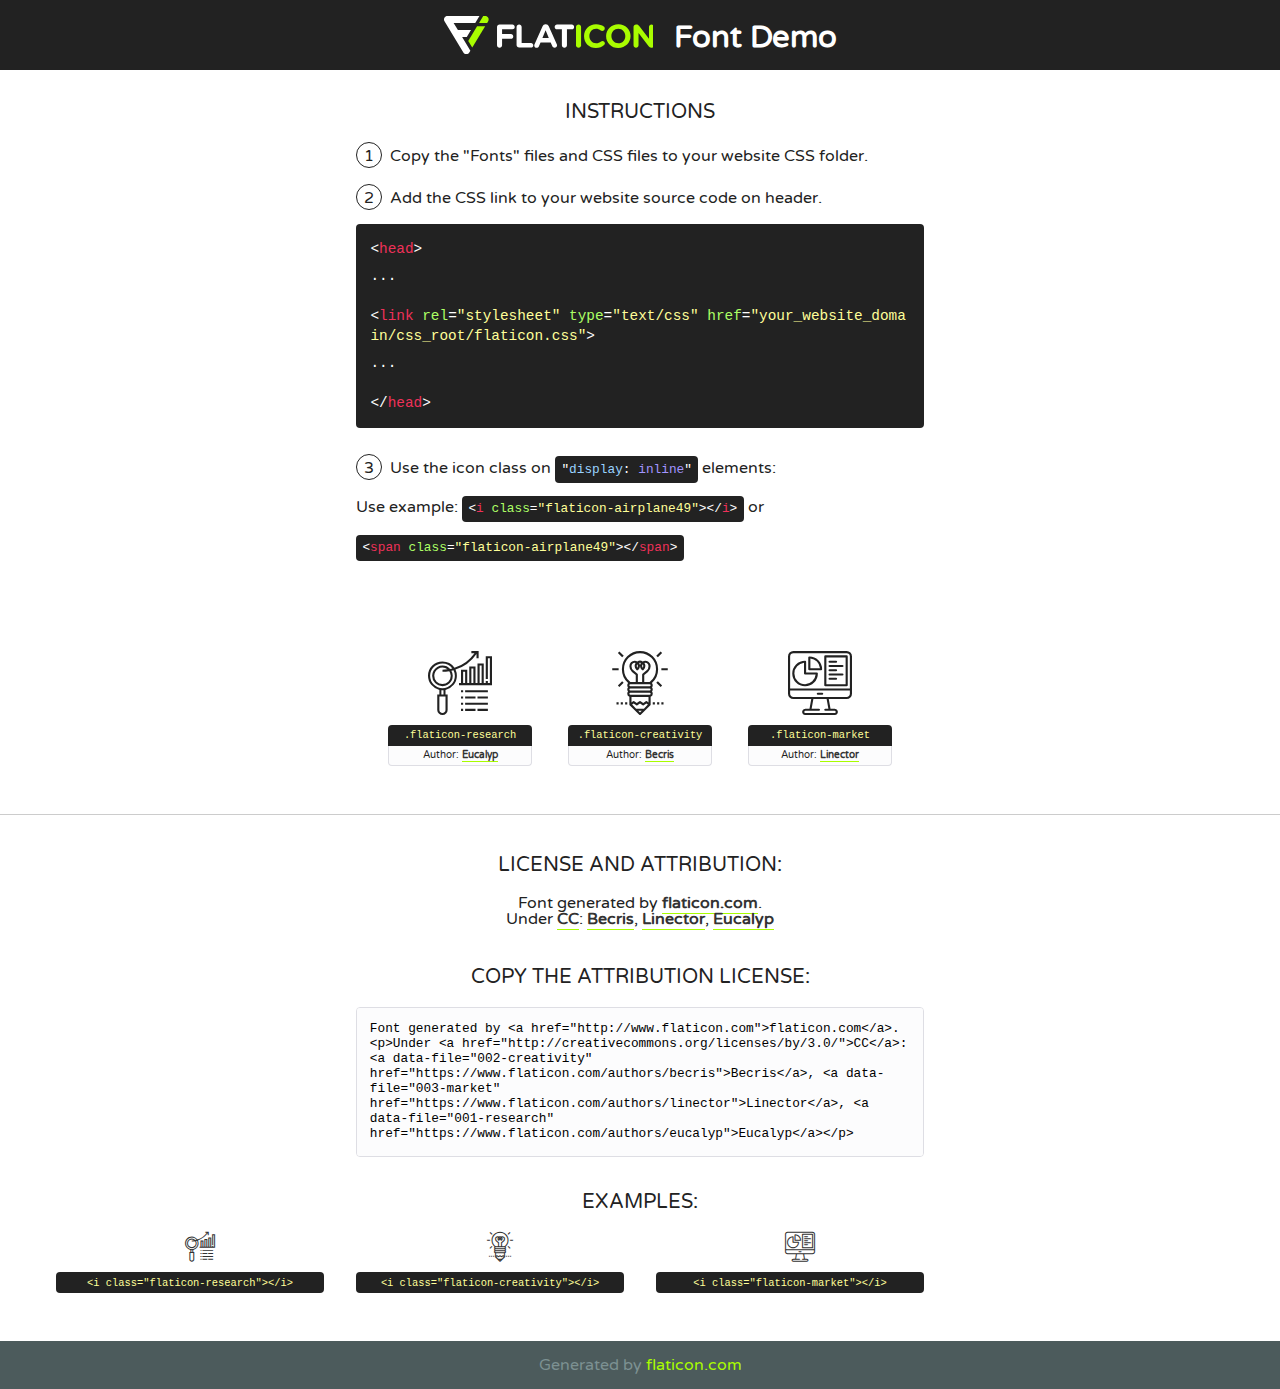
==== fonts/flaticon/font/flaticon.html @ 436e6ad4 "added template" ====
<!DOCTYPE html>
<!--
  Flaticon icon font: Flaticon
  Creation date: 16/09/2018 01:40
-->
<html>
<!DOCTYPE html>
<html>

<head>
    <title>Flaticon WebFont</title>
    <link href="http://fonts.googleapis.com/css?family=Varela+Round" rel="stylesheet" type="text/css" />
    <link rel="stylesheet" type="text/css" href="flaticon.css">
    <meta charset="UTF-8">
    <style>
    html, body, div, span, applet, object, iframe,
    h1, h2, h3, h4, h5, h6, p, blockquote, pre,
    a, abbr, acronym, address, big, cite, code,
    del, dfn, em, img, ins, kbd, q, s, samp,
    small, strike, strong, sub, sup, tt, var,
    b, u, i, center,
    dl, dt, dd, ol, ul, li,
    fieldset, form, label, legend,
    table, caption, tbody, tfoot, thead, tr, th, td,
    article, aside, canvas, details, embed, 
    figure, figcaption, footer, header, hgroup, 
    menu, nav, output, ruby, section, summary,
    time, mark, audio, video {
        margin: 0;
        padding: 0;
        border: 0;
        font-size: 100%;
        font: inherit;
        vertical-align: baseline;
    }
    /* HTML5 display-role reset for older browsers */
    article, aside, details, figcaption, figure, 
    footer, header, hgroup, menu, nav, section {
        display: block;
    }
    body {
        line-height: 1;
    }
    ol, ul {
        list-style: none;
    }
    blockquote, q {
        quotes: none;
    }
    blockquote:before, blockquote:after,
    q:before, q:after {
        content: '';
        content: none;
    }
    table {
        border-collapse: collapse;
        border-spacing: 0;
    }
    body {
        font-family: 'Varela Round', Helvetica, Arial, sans-serif;
        font-size: 16px;
        color: #222;
    }
    a {
        color: #333;
        border-bottom: 1px solid #a9fd00;
        font-weight: bold;
        text-decoration: none;
    }
    * {
        -moz-box-sizing: border-box;
        -webkit-box-sizing: border-box;
        box-sizing: border-box;
        margin: 0;
        padding: 0;
    }
    [class^="flaticon-"]:before, [class*=" flaticon-"]:before, [class^="flaticon-"]:after, [class*=" flaticon-"]:after {
        font-family: Flaticon;
        font-size: 30px;
        font-style: normal;
        margin-left: 20px;
        color: #333;
    }
    .wrapper {
        max-width: 600px;
        margin: auto;
        padding: 0 1em;
    }
    .title {
        font-size: 1.25em;
        text-align: center;
        margin-bottom: 1em;
        text-transform: uppercase;
    }
    header {
        text-align: center;
        background-color: #222;
        color: #fff;
        padding: 1em;
    }
    header .logo {
        width: 210px;
        height: 38px;
        display: inline-block;
        vertical-align: middle;
        margin-right: 1em;
        border: none;
    }
    header strong {
        font-size: 1.95em;
        font-weight: bold;
        vertical-align: middle;
        margin-top: 5px;
        display: inline-block;
    }
    .demo {
        margin: 2em auto;
        line-height: 1.25em;
    }
    .demo ul li {
        margin-bottom: 1em;
    }
    .demo ul li .num {
        color: #222;
        border-radius: 20px;
        display: inline-block;
        width: 26px;
        padding: 3px;
        height: 26px;
        text-align: center;
        margin-right: 0.5em;
        border: 1px solid #222;
    }
    .demo ul li code {
        background-color: #222;
        border-radius: 4px;
        padding: 0.25em 0.5em;
        display: inline-block;
        color: #fff;
        font-family: Consolas,Monaco,Lucida Console,Liberation Mono,DejaVu Sans Mono,Bitstream Vera Sans Mono,Courier New, monospace;
        font-weight: lighter;
        margin-top: 1em;
        font-size: 0.8em;
        word-break: break-all;
    }
    .demo ul li code.big {
        padding: 1em;
        font-size: 0.9em;
    }
    .demo ul li code .red {
        color: #EF3159;
    }
    .demo ul li code .green {
        color: #ACFF65;
    }
    .demo ul li code .yellow {
        color: #FFFF99;
    }
    .demo ul li code .blue {
        color: #99D3FF;
    }
    .demo ul li code .purple {
        color: #A295FF;
    }
    .demo ul li code .dots {
        margin-top: 0.5em;
        display: block;
    }
    #glyphs {
        border-bottom: 1px solid #ccc;
        padding: 2em 0;
        text-align: center;
    }
    .glyph {
        display: inline-block;
        width: 9em;
        margin: 1em;
        text-align: center;
        vertical-align: top;
        background: #FFF;
    }
    .glyph .glyph-icon {
        padding: 10px;
        display: block;
        font-family:"Flaticon";
        font-size: 64px;
        line-height: 1;
    }
    .glyph .glyph-icon:before {
        font-size: 64px;
        color: #222;
        margin-left: 0;
    }
    .class-name {
        font-size: 0.65em;
        background-color: #222;
        color: #fff;
        border-radius: 4px 4px 0 0;
        padding: 0.5em;
        color: #FFFF99;
        font-family: Consolas,Monaco,Lucida Console,Liberation Mono,DejaVu Sans Mono,Bitstream Vera Sans Mono,Courier New, monospace;
    }
    .author-name {
        font-size: 0.6em;
        background-color: #fcfcfd;
        border: 1px solid #DEDEE4;
        border-top: 0;
        border-radius: 0 0 4px 4px;
        padding: 0.5em;
    }
    .class-name:last-child {
        font-size: 10px;
        color:#888;
    }
    .class-name:last-child a {
        font-size: 10px;
        color:#555;
    }
    .class-name:last-child a:hover {
        color:#a9fd00;
    }
    .glyph > input {
        display: block;
        width: 100px;
        margin: 5px auto;
        text-align: center;
        font-size: 12px;
        cursor: text;
    }
    .glyph > input.icon-input {
        font-family:"Flaticon";
        font-size: 16px;
        margin-bottom: 10px;
    }
    .attribution .title {
        margin-top: 2em;
    }
    .attribution textarea {
        background-color: #fcfcfd;
        padding: 1em;
        border: none;
        box-shadow: none;
        border: 1px solid #DEDEE4;
        border-radius: 4px;
        resize: none;
        width: 100%;
        height: 150px;
        font-size: 0.8em;
        font-family: Consolas,Monaco,Lucida Console,Liberation Mono,DejaVu Sans Mono,Bitstream Vera Sans Mono,Courier New, monospace;
        -webkit-appearance: none;
    }
    .iconsuse {
        margin: 2em auto;
        text-align: center;
        max-width: 1200px;
    }
    .iconsuse:after {
        content: '';
        display: table;
        clear: both;
    }
    .iconsuse .image {
        float: left;
        width: 25%;
        padding: 0 1em;
    }
    .iconsuse .image p {
        margin-bottom: 1em;
    }
    .iconsuse .image span {
        display: block;
        font-size: 0.65em;
        background-color: #222;
        color: #fff;
        border-radius: 4px;
        padding: 0.5em;
        color: #FFFF99;
        margin-top: 1em;
        font-family: Consolas,Monaco,Lucida Console,Liberation Mono,DejaVu Sans Mono,Bitstream Vera Sans Mono,Courier New, monospace;
    }
    #footer {
        text-align: center;
        background-color: #4C5B5C;
        color: #7c9192;
        padding: 1em;
    }
    #footer a {
        border: none;
        color: #a9fd00;
        font-weight: normal;
    }
    @media (max-width: 960px) {
        .iconsuse .image {
            width: 50%;
        }
    }
    @media (max-width: 560px) {
        .iconsuse .image {
            width: 100%;
        }
    }
    </style>
</head>

<body class="characters-off">

    <header>
        <a href="http://www.flaticon.com" target="_blank" class="logo">
            <svg version="1.1" xmlns="http://www.w3.org/2000/svg" xmlns:xlink="http://www.w3.org/1999/xlink" xmlns:a="http://ns.adobe.com/AdobeSVGViewerExtensions/3.0/" viewBox="0 0 560.875 102.036" enable-background="new 0 0 560.875 102.036" xml:space="preserve">
                <defs>
                </defs>
                <g>
                    <g class="letters">
                        <path fill="#ffffff" d="M141.596,29.675c0-3.777,2.985-6.767,6.764-6.767h34.438c3.426,0,6.15,2.728,6.15,6.15
                        c0,3.43-2.724,6.149-6.15,6.149h-27.674v13.091h23.719c3.429,0,6.151,2.724,6.151,6.15c0,3.43-2.723,6.149-6.151,6.149h-23.719
                        v17.574c0,3.773-2.986,6.761-6.764,6.761c-3.779,0-6.764-2.989-6.764-6.761V29.675z"></path>
                        <path fill="#ffffff" d="M193.844,29.149c0-3.781,2.985-6.767,6.764-6.767c3.776,0,6.763,2.985,6.763,6.767v42.957h25.039
                        c3.426,0,6.149,2.726,6.149,6.153c0,3.425-2.723,6.15-6.149,6.15h-31.802c-3.779,0-6.764-2.986-6.764-6.768V29.149z"></path>
                        <path fill="#ffffff" d="M241.891,75.71l21.438-48.407c1.492-3.341,4.215-5.357,7.906-5.357h0.792
                        c3.686,0,6.323,2.017,7.815,5.357l21.439,48.407c0.436,0.967,0.701,1.845,0.701,2.723c0,3.602-2.809,6.501-6.414,6.501
                        c-3.161,0-5.269-1.845-6.499-4.655l-4.132-9.661h-27.059l-4.301,10.102c-1.144,2.631-3.426,4.214-6.237,4.214
                        c-3.517,0-6.24-2.81-6.24-6.325C241.1,77.64,241.451,76.677,241.891,75.71z M279.932,58.666l-8.521-20.297l-8.526,20.297H279.932
                        z"></path>
                        <path fill="#ffffff" d="M314.864,35.387H301.86c-3.429,0-6.239-2.813-6.239-6.238c0-3.429,2.811-6.24,6.239-6.24h39.533
                        c3.426,0,6.237,2.811,6.237,6.24c0,3.425-2.811,6.238-6.237,6.238h-13.001v42.785c0,3.773-2.99,6.761-6.764,6.761
                        c-3.779,0-6.764-2.989-6.764-6.761V35.387z"></path>
                        <path fill="#A9FD00" d="M352.615,29.149c0-3.781,2.985-6.767,6.767-6.767c3.774,0,6.761,2.985,6.761,6.767v49.024
                        c0,3.773-2.987,6.761-6.761,6.761c-3.781,0-6.767-2.989-6.767-6.761V29.149z"></path>
                        <path fill="#A9FD00" d="M374.132,53.836v-0.179c0-17.481,13.178-31.801,32.065-31.801c9.22,0,15.459,2.458,20.557,6.238
                        c1.402,1.054,2.637,2.985,2.637,5.357c0,3.692-2.985,6.59-6.681,6.59c-1.845,0-3.071-0.702-4.044-1.319
                        c-3.776-2.813-7.729-4.393-12.562-4.393c-10.364,0-17.831,8.611-17.831,19.154v0.173c0,10.542,7.291,19.329,17.831,19.329
                        c5.715,0,9.492-1.756,13.359-4.834c1.049-0.874,2.458-1.491,4.039-1.491c3.429,0,6.325,2.813,6.325,6.236
                        c0,2.106-1.056,3.78-2.282,4.834c-5.539,4.834-12.036,7.733-21.878,7.733C387.572,85.464,374.132,71.493,374.132,53.836z"></path>
                        <path fill="#A9FD00" d="M433.009,53.836v-0.179c0-17.481,13.79-31.801,32.766-31.801c18.981,0,32.592,14.143,32.592,31.628v0.173
                        c0,17.483-13.785,31.807-32.769,31.807C446.625,85.464,433.009,71.32,433.009,53.836z M484.224,53.836v-0.179
                        c0-10.539-7.725-19.326-18.626-19.326c-10.893,0-18.449,8.611-18.449,19.154v0.173c0,10.542,7.73,19.329,18.626,19.329
                        C476.676,72.986,484.224,64.378,484.224,53.836z"></path>
                        <path fill="#A9FD00" d="M506.233,29.321c0-3.774,2.99-6.763,6.767-6.763h1.401c3.252,0,5.183,1.583,7.029,3.953l26.093,34.265
                        V29.059c0-3.692,2.99-6.677,6.681-6.677c3.683,0,6.671,2.985,6.671,6.677v48.934c0,3.78-2.987,6.765-6.764,6.765h-0.436
                        c-3.257,0-5.188-1.581-7.034-3.953l-27.056-35.492v32.944c0,3.687-2.985,6.676-6.678,6.676c-3.683,0-6.673-2.989-6.673-6.676
                        V29.321z"></path>
                    </g>
                    <g class="insignia">
                        <path fill="#ffffff" d="M48.372,56.137h12.517l11.156-18.537H37.186L25.688,18.539h57.825L94.668,0H9.271
                        C5.925,0,2.842,1.801,1.198,4.716c-1.644,2.907-1.593,6.482,0.134,9.343l50.38,83.501c1.678,2.781,4.689,4.476,7.938,4.476
                        c3.246,0,6.257-1.695,7.935-4.476l2.898-4.804L48.372,56.137z"></path>
                        <g class="i">
                            <path fill="#A9FD00" d="M93.575,18.539h0.031v0.004l21.652,0.004l2.705-4.488c1.727-2.861,1.778-6.436,0.133-9.343
                            C116.454,1.801,113.371,0,110.026,0h-5.294L93.575,18.539z"></path>
                            <polygon fill="#A9FD00" points="88.291,27.356 64.725,66.486 75.519,84.404 109.942,27.356"></polygon>
                        </g>
                    </g>
                </g>
            </svg>
        </a>
        <strong>Font Demo</strong>
    </header>


    <section class="demo wrapper">

        <p class="title">Instructions</p>

        <ul>
            <li>
                <span class="num">1</span>Copy the "Fonts" files and CSS files to your website CSS folder.
            </li>
            <li>
                <span class="num">2</span>Add the CSS link to your website source code on header.
                <code class="big">
                    &lt;<span class="red">head</span>&gt;
                    <br/><span class="dots">...</span>
                    <br/>&lt;<span class="red">link</span> <span class="green">rel</span>=<span class="yellow">"stylesheet"</span> <span class="green">type</span>=<span class="yellow">"text/css"</span> <span class="green">href</span>=<span class="yellow">"your_website_domain/css_root/flaticon.css"</span>&gt;
                    <br/><span class="dots">...</span>
                    <br/>&lt;/<span class="red">head</span>&gt;
                </code>
            </li>

            <li>
                <p>
                    <span class="num">3</span>Use the icon class on <code>"<span class="blue">display</span>:<span class="purple"> inline</span>"</code> elements:
                    <br />
                    Use example: <code>&lt;<span class="red">i</span> <span class="green">class</span>=<span class="yellow">&quot;flaticon-airplane49&quot;</span>&gt;&lt;/<span class="red">i</span>&gt;</code> or <code>&lt;<span class="red">span</span> <span class="green">class</span>=<span class="yellow">&quot;flaticon-airplane49&quot;</span>&gt;&lt;/<span class="red">span</span>&gt;</code>
            </li>
        </ul>

    </section>




   <section id="glyphs">          
    
      
        <div class="glyph"><div class="glyph-icon flaticon-research"></div>
            <div class="class-name">.flaticon-research</div>
            <div class="author-name">Author: <a data-file="001-research" href="https://www.flaticon.com/authors/eucalyp">Eucalyp</a> </div> 
        </div>        
        
        <div class="glyph"><div class="glyph-icon flaticon-creativity"></div>
            <div class="class-name">.flaticon-creativity</div>
            <div class="author-name">Author: <a data-file="002-creativity" href="https://www.flaticon.com/authors/becris">Becris</a> </div> 
        </div>        
        
        <div class="glyph"><div class="glyph-icon flaticon-market"></div>
            <div class="class-name">.flaticon-market</div>
            <div class="author-name">Author: <a data-file="003-market" href="https://www.flaticon.com/authors/linector">Linector</a> </div> 
        </div>        
        

    </section>



    <section class="attribution wrapper"   style="text-align:center;">

      <div class="title">License and attribution:</div><div class="attrDiv">Font generated by <a href="http://www.flaticon.com">flaticon.com</a>. <div><p>Under <a href="http://creativecommons.org/licenses/by/3.0/">CC</a>: <a data-file="002-creativity" href="https://www.flaticon.com/authors/becris">Becris</a>, <a data-file="003-market" href="https://www.flaticon.com/authors/linector">Linector</a>, <a data-file="001-research" href="https://www.flaticon.com/authors/eucalyp">Eucalyp</a></p>  </div>
      </div>
      <div class="title">Copy the Attribution License:</div>

    <textarea onclick="this.focus();this.select();">Font generated by &lt;a href=&quot;http://www.flaticon.com&quot;&gt;flaticon.com&lt;/a&gt;. <p>Under <a href="http://creativecommons.org/licenses/by/3.0/">CC</a>: <a data-file="002-creativity" href="https://www.flaticon.com/authors/becris">Becris</a>, <a data-file="003-market" href="https://www.flaticon.com/authors/linector">Linector</a>, <a data-file="001-research" href="https://www.flaticon.com/authors/eucalyp">Eucalyp</a></p>  
     </textarea>

    </section>

    <section class="iconsuse">

          <div class="title">Examples:</div>            
             
            <div class="image">
                <p>
                    <i class="glyph-icon flaticon-research"></i> 
                    <span>&lt;i class=&quot;flaticon-research&quot;&gt;&lt;/i&gt;</span>
                </p>
            </div>
            
            <div class="image">
                <p>
                    <i class="glyph-icon flaticon-creativity"></i> 
                    <span>&lt;i class=&quot;flaticon-creativity&quot;&gt;&lt;/i&gt;</span>
                </p>
            </div>
            
            <div class="image">
                <p>
                    <i class="glyph-icon flaticon-market"></i> 
                    <span>&lt;i class=&quot;flaticon-market&quot;&gt;&lt;/i&gt;</span>
                </p>
            </div>
                       
        </div>
                            
    </section>

<div id="footer">
    <div>Generated by <a href="http://www.flaticon.com">flaticon.com</a>
    </div>
</div>



</body>
</html>
---- fonts/flaticon/font/flaticon.css ----
/*
  	Flaticon icon font: Flaticon
  	Creation date: 16/09/2018 01:40
  	*/

@font-face {
  font-family: "Flaticon";
  src: url("./Flaticon.eot");
  src: url("./Flaticon.eot?#iefix") format("embedded-opentype"),
       url("./Flaticon.woff") format("woff"),
       url("./Flaticon.ttf") format("truetype"),
       url("./Flaticon.svg#Flaticon") format("svg");
  font-weight: normal;
  font-style: normal;
}

@media screen and (-webkit-min-device-pixel-ratio:0) {
  @font-face {
    font-family: "Flaticon";
    src: url("./Flaticon.svg#Flaticon") format("svg");
  }
}

[class^="flaticon-"]:before, [class*=" flaticon-"]:before,
[class^="flaticon-"]:after, [class*=" flaticon-"]:after {   
  font-family: Flaticon;
        font-size: 20px;
font-style: normal;
margin-left: 20px;
}

.flaticon-research:before { content: "\f100"; }
.flaticon-creativity:before { content: "\f101"; }
.flaticon-market:before { content: "\f102"; }
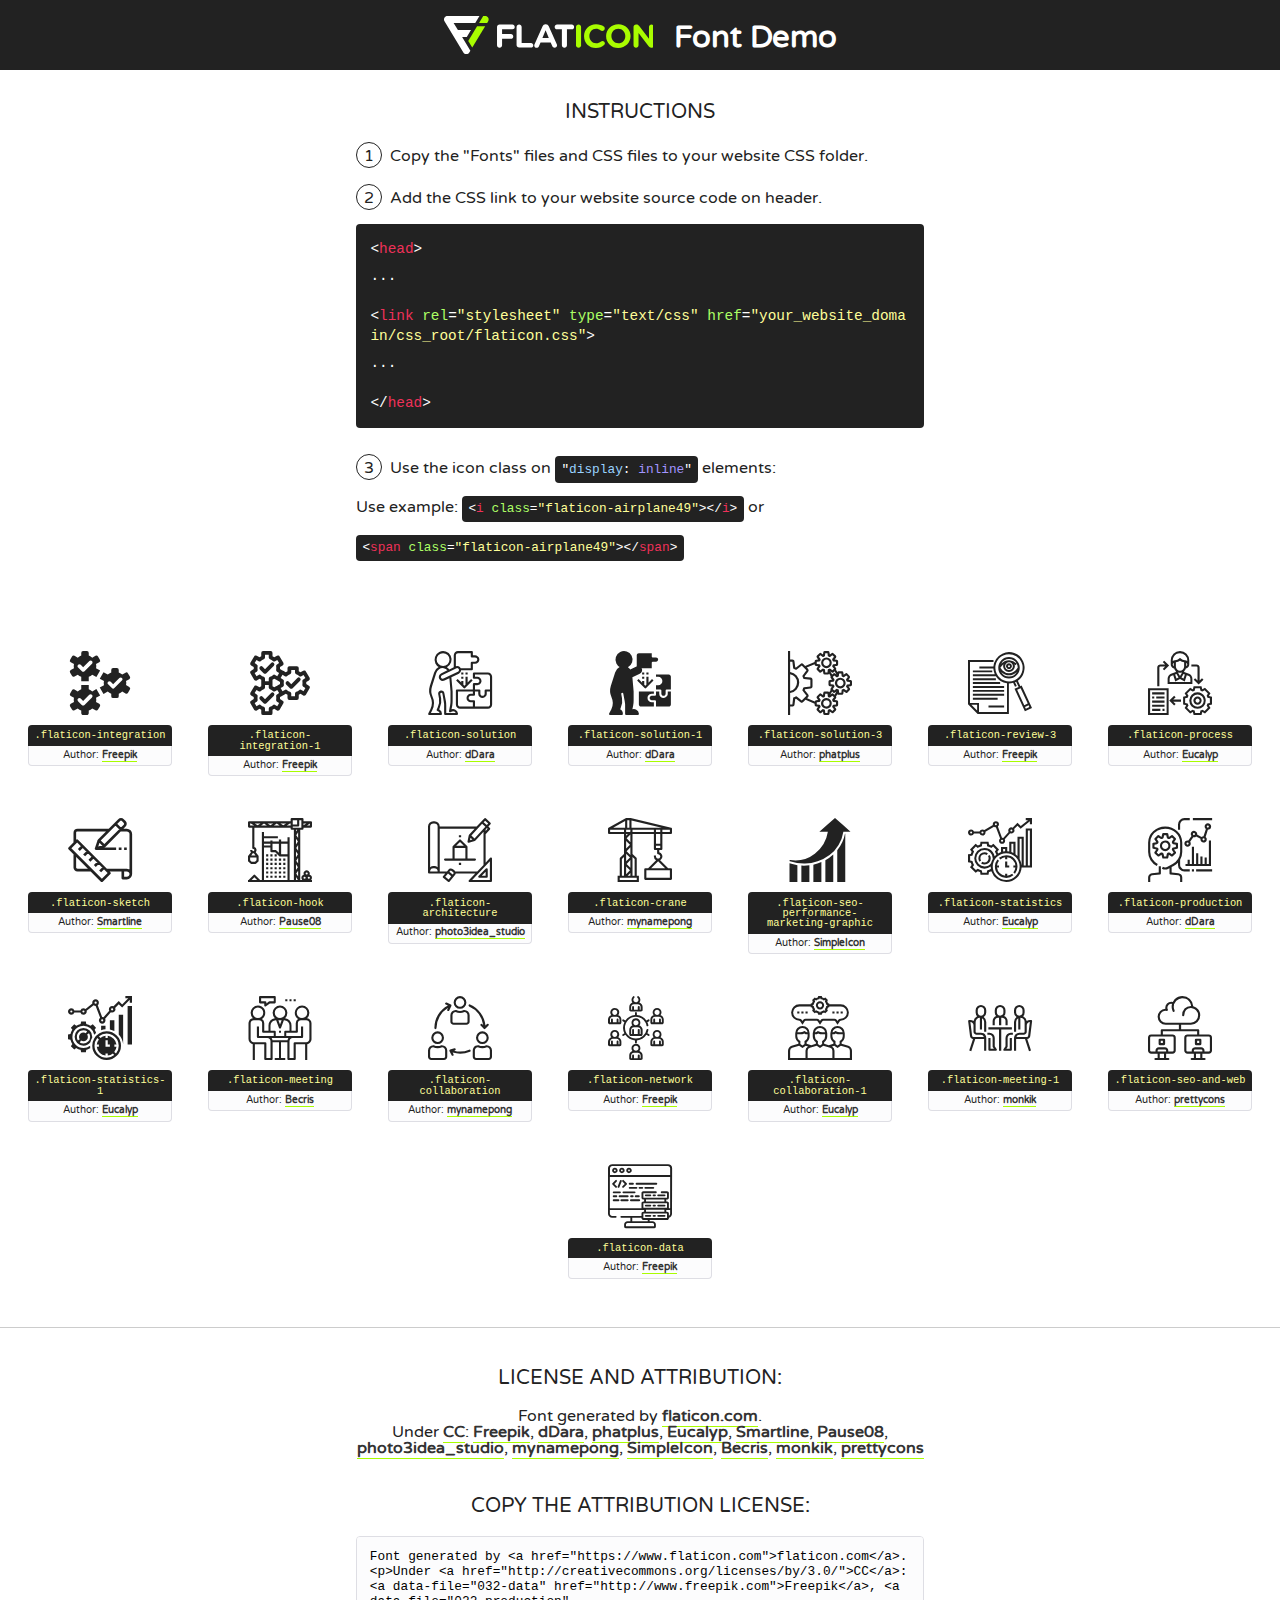
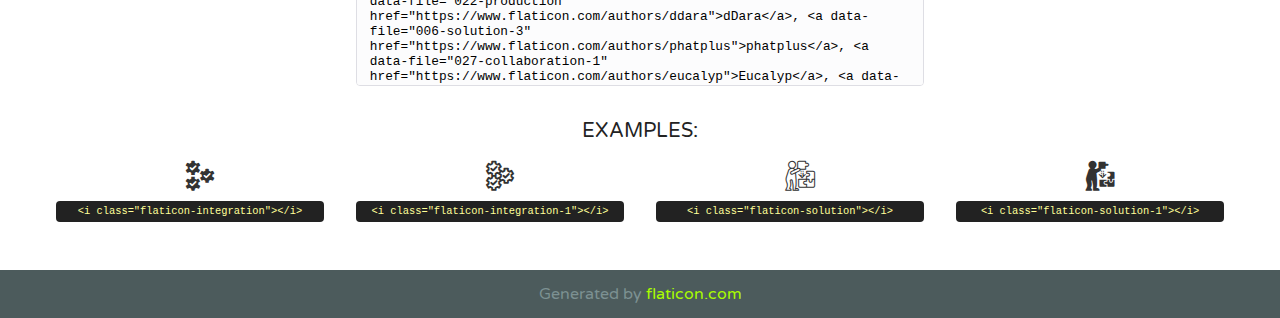
==== commit ab9405a2: "updated pricing and icons" ====
--- a/fonts/flaticon/font/flaticon.html
+++ b/fonts/flaticon/font/flaticon.html
@@ -1,7 +1,7 @@
 <!DOCTYPE html>
 <!--
   Flaticon icon font: Flaticon
-  Creation date: 16/09/2018 01:40
+  Creation date: 28/08/2019 00:20
 -->
 <html>
 <!DOCTYPE html>
@@ -305,7 +305,7 @@
 <body class="characters-off">
 
     <header>
-        <a href="http://www.flaticon.com" target="_blank" class="logo">
+        <a href="https://www.flaticon.com" target="_blank" class="logo">
             <svg version="1.1" xmlns="http://www.w3.org/2000/svg" xmlns:xlink="http://www.w3.org/1999/xlink" xmlns:a="http://ns.adobe.com/AdobeSVGViewerExtensions/3.0/" viewBox="0 0 560.875 102.036" enable-background="new 0 0 560.875 102.036" xml:space="preserve">
                 <defs>
                 </defs>
@@ -392,19 +392,114 @@
    <section id="glyphs">          
     
       
-        <div class="glyph"><div class="glyph-icon flaticon-research"></div>
-            <div class="class-name">.flaticon-research</div>
-            <div class="author-name">Author: <a data-file="001-research" href="https://www.flaticon.com/authors/eucalyp">Eucalyp</a> </div> 
-        </div>        
-        
-        <div class="glyph"><div class="glyph-icon flaticon-creativity"></div>
-            <div class="class-name">.flaticon-creativity</div>
-            <div class="author-name">Author: <a data-file="002-creativity" href="https://www.flaticon.com/authors/becris">Becris</a> </div> 
-        </div>        
-        
-        <div class="glyph"><div class="glyph-icon flaticon-market"></div>
-            <div class="class-name">.flaticon-market</div>
-            <div class="author-name">Author: <a data-file="003-market" href="https://www.flaticon.com/authors/linector">Linector</a> </div> 
+        <div class="glyph"><div class="glyph-icon flaticon-integration"></div>
+            <div class="class-name">.flaticon-integration</div>
+            <div class="author-name">Author: <a data-file="001-integration" href="http://www.freepik.com">Freepik</a> </div> 
+        </div>        
+        
+        <div class="glyph"><div class="glyph-icon flaticon-integration-1"></div>
+            <div class="class-name">.flaticon-integration-1</div>
+            <div class="author-name">Author: <a data-file="002-integration-1" href="http://www.freepik.com">Freepik</a> </div> 
+        </div>        
+        
+        <div class="glyph"><div class="glyph-icon flaticon-solution"></div>
+            <div class="class-name">.flaticon-solution</div>
+            <div class="author-name">Author: <a data-file="003-solution" href="https://www.flaticon.com/authors/ddara">dDara</a> </div> 
+        </div>        
+        
+        <div class="glyph"><div class="glyph-icon flaticon-solution-1"></div>
+            <div class="class-name">.flaticon-solution-1</div>
+            <div class="author-name">Author: <a data-file="004-solution-1" href="https://www.flaticon.com/authors/ddara">dDara</a> </div> 
+        </div>        
+        
+        <div class="glyph"><div class="glyph-icon flaticon-solution-3"></div>
+            <div class="class-name">.flaticon-solution-3</div>
+            <div class="author-name">Author: <a data-file="006-solution-3" href="https://www.flaticon.com/authors/phatplus">phatplus</a> </div> 
+        </div>        
+        
+        <div class="glyph"><div class="glyph-icon flaticon-review-3"></div>
+            <div class="class-name">.flaticon-review-3</div>
+            <div class="author-name">Author: <a data-file="013-review-3" href="http://www.freepik.com">Freepik</a> </div> 
+        </div>        
+        
+        <div class="glyph"><div class="glyph-icon flaticon-process"></div>
+            <div class="class-name">.flaticon-process</div>
+            <div class="author-name">Author: <a data-file="014-process" href="https://www.flaticon.com/authors/eucalyp">Eucalyp</a> </div> 
+        </div>        
+        
+        <div class="glyph"><div class="glyph-icon flaticon-sketch"></div>
+            <div class="class-name">.flaticon-sketch</div>
+            <div class="author-name">Author: <a data-file="015-sketch" href="https://www.flaticon.com/authors/smartline">Smartline</a> </div> 
+        </div>        
+        
+        <div class="glyph"><div class="glyph-icon flaticon-hook"></div>
+            <div class="class-name">.flaticon-hook</div>
+            <div class="author-name">Author: <a data-file="016-hook" href="https://www.flaticon.com/authors/pause08">Pause08</a> </div> 
+        </div>        
+        
+        <div class="glyph"><div class="glyph-icon flaticon-architecture"></div>
+            <div class="class-name">.flaticon-architecture</div>
+            <div class="author-name">Author: <a data-file="017-architecture" href="https://www.flaticon.com/authors/photo3idea-studio">photo3idea_studio</a> </div> 
+        </div>        
+        
+        <div class="glyph"><div class="glyph-icon flaticon-crane"></div>
+            <div class="class-name">.flaticon-crane</div>
+            <div class="author-name">Author: <a data-file="018-crane" href="https://www.flaticon.com/authors/mynamepong">mynamepong</a> </div> 
+        </div>        
+        
+        <div class="glyph"><div class="glyph-icon flaticon-seo-performance-marketing-graphic"></div>
+            <div class="class-name">.flaticon-seo-performance-marketing-graphic</div>
+            <div class="author-name">Author: <a data-file="019-seo-performance-marketing-graphic" href="https://www.flaticon.com/authors/simpleicon">SimpleIcon</a> </div> 
+        </div>        
+        
+        <div class="glyph"><div class="glyph-icon flaticon-statistics"></div>
+            <div class="class-name">.flaticon-statistics</div>
+            <div class="author-name">Author: <a data-file="021-statistics" href="https://www.flaticon.com/authors/eucalyp">Eucalyp</a> </div> 
+        </div>        
+        
+        <div class="glyph"><div class="glyph-icon flaticon-production"></div>
+            <div class="class-name">.flaticon-production</div>
+            <div class="author-name">Author: <a data-file="022-production" href="https://www.flaticon.com/authors/ddara">dDara</a> </div> 
+        </div>        
+        
+        <div class="glyph"><div class="glyph-icon flaticon-statistics-1"></div>
+            <div class="class-name">.flaticon-statistics-1</div>
+            <div class="author-name">Author: <a data-file="023-statistics-1" href="https://www.flaticon.com/authors/eucalyp">Eucalyp</a> </div> 
+        </div>        
+        
+        <div class="glyph"><div class="glyph-icon flaticon-meeting"></div>
+            <div class="class-name">.flaticon-meeting</div>
+            <div class="author-name">Author: <a data-file="024-meeting" href="https://www.flaticon.com/authors/becris">Becris</a> </div> 
+        </div>        
+        
+        <div class="glyph"><div class="glyph-icon flaticon-collaboration"></div>
+            <div class="class-name">.flaticon-collaboration</div>
+            <div class="author-name">Author: <a data-file="025-collaboration" href="https://www.flaticon.com/authors/mynamepong">mynamepong</a> </div> 
+        </div>        
+        
+        <div class="glyph"><div class="glyph-icon flaticon-network"></div>
+            <div class="class-name">.flaticon-network</div>
+            <div class="author-name">Author: <a data-file="026-network" href="http://www.freepik.com">Freepik</a> </div> 
+        </div>        
+        
+        <div class="glyph"><div class="glyph-icon flaticon-collaboration-1"></div>
+            <div class="class-name">.flaticon-collaboration-1</div>
+            <div class="author-name">Author: <a data-file="027-collaboration-1" href="https://www.flaticon.com/authors/eucalyp">Eucalyp</a> </div> 
+        </div>        
+        
+        <div class="glyph"><div class="glyph-icon flaticon-meeting-1"></div>
+            <div class="class-name">.flaticon-meeting-1</div>
+            <div class="author-name">Author: <a data-file="028-meeting-1" href="https://www.flaticon.com/authors/monkik">monkik</a> </div> 
+        </div>        
+        
+        <div class="glyph"><div class="glyph-icon flaticon-seo-and-web"></div>
+            <div class="class-name">.flaticon-seo-and-web</div>
+            <div class="author-name">Author: <a data-file="029-seo-and-web" href="https://www.flaticon.com/authors/prettycons">prettycons</a> </div> 
+        </div>        
+        
+        <div class="glyph"><div class="glyph-icon flaticon-data"></div>
+            <div class="class-name">.flaticon-data</div>
+            <div class="author-name">Author: <a data-file="032-data" href="http://www.freepik.com">Freepik</a> </div> 
         </div>        
         
 
@@ -414,11 +509,11 @@
 
     <section class="attribution wrapper"   style="text-align:center;">
 
-      <div class="title">License and attribution:</div><div class="attrDiv">Font generated by <a href="http://www.flaticon.com">flaticon.com</a>. <div><p>Under <a href="http://creativecommons.org/licenses/by/3.0/">CC</a>: <a data-file="002-creativity" href="https://www.flaticon.com/authors/becris">Becris</a>, <a data-file="003-market" href="https://www.flaticon.com/authors/linector">Linector</a>, <a data-file="001-research" href="https://www.flaticon.com/authors/eucalyp">Eucalyp</a></p>  </div>
+      <div class="title">License and attribution:</div><div class="attrDiv">Font generated by <a href="https://www.flaticon.com">flaticon.com</a>. <div><p>Under <a href="http://creativecommons.org/licenses/by/3.0/">CC</a>: <a data-file="032-data" href="http://www.freepik.com">Freepik</a>, <a data-file="022-production" href="https://www.flaticon.com/authors/ddara">dDara</a>, <a data-file="006-solution-3" href="https://www.flaticon.com/authors/phatplus">phatplus</a>, <a data-file="027-collaboration-1" href="https://www.flaticon.com/authors/eucalyp">Eucalyp</a>, <a data-file="015-sketch" href="https://www.flaticon.com/authors/smartline">Smartline</a>, <a data-file="016-hook" href="https://www.flaticon.com/authors/pause08">Pause08</a>, <a data-file="017-architecture" href="https://www.flaticon.com/authors/photo3idea-studio">photo3idea_studio</a>, <a data-file="025-collaboration" href="https://www.flaticon.com/authors/mynamepong">mynamepong</a>, <a data-file="019-seo-performance-marketing-graphic" href="https://www.flaticon.com/authors/simpleicon">SimpleIcon</a>, <a data-file="024-meeting" href="https://www.flaticon.com/authors/becris">Becris</a>, <a data-file="028-meeting-1" href="https://www.flaticon.com/authors/monkik">monkik</a>, <a data-file="029-seo-and-web" href="https://www.flaticon.com/authors/prettycons">prettycons</a></p>  </div>
       </div>
       <div class="title">Copy the Attribution License:</div>
 
-    <textarea onclick="this.focus();this.select();">Font generated by &lt;a href=&quot;http://www.flaticon.com&quot;&gt;flaticon.com&lt;/a&gt;. <p>Under <a href="http://creativecommons.org/licenses/by/3.0/">CC</a>: <a data-file="002-creativity" href="https://www.flaticon.com/authors/becris">Becris</a>, <a data-file="003-market" href="https://www.flaticon.com/authors/linector">Linector</a>, <a data-file="001-research" href="https://www.flaticon.com/authors/eucalyp">Eucalyp</a></p>  
+    <textarea onclick="this.focus();this.select();">Font generated by &lt;a href=&quot;https://www.flaticon.com&quot;&gt;flaticon.com&lt;/a&gt;. <p>Under <a href="http://creativecommons.org/licenses/by/3.0/">CC</a>: <a data-file="032-data" href="http://www.freepik.com">Freepik</a>, <a data-file="022-production" href="https://www.flaticon.com/authors/ddara">dDara</a>, <a data-file="006-solution-3" href="https://www.flaticon.com/authors/phatplus">phatplus</a>, <a data-file="027-collaboration-1" href="https://www.flaticon.com/authors/eucalyp">Eucalyp</a>, <a data-file="015-sketch" href="https://www.flaticon.com/authors/smartline">Smartline</a>, <a data-file="016-hook" href="https://www.flaticon.com/authors/pause08">Pause08</a>, <a data-file="017-architecture" href="https://www.flaticon.com/authors/photo3idea-studio">photo3idea_studio</a>, <a data-file="025-collaboration" href="https://www.flaticon.com/authors/mynamepong">mynamepong</a>, <a data-file="019-seo-performance-marketing-graphic" href="https://www.flaticon.com/authors/simpleicon">SimpleIcon</a>, <a data-file="024-meeting" href="https://www.flaticon.com/authors/becris">Becris</a>, <a data-file="028-meeting-1" href="https://www.flaticon.com/authors/monkik">monkik</a>, <a data-file="029-seo-and-web" href="https://www.flaticon.com/authors/prettycons">prettycons</a></p>  
      </textarea>
 
     </section>
@@ -429,22 +524,29 @@
              
             <div class="image">
                 <p>
-                    <i class="glyph-icon flaticon-research"></i> 
-                    <span>&lt;i class=&quot;flaticon-research&quot;&gt;&lt;/i&gt;</span>
+                    <i class="glyph-icon flaticon-integration"></i> 
+                    <span>&lt;i class=&quot;flaticon-integration&quot;&gt;&lt;/i&gt;</span>
                 </p>
             </div>
             
             <div class="image">
                 <p>
-                    <i class="glyph-icon flaticon-creativity"></i> 
-                    <span>&lt;i class=&quot;flaticon-creativity&quot;&gt;&lt;/i&gt;</span>
+                    <i class="glyph-icon flaticon-integration-1"></i> 
+                    <span>&lt;i class=&quot;flaticon-integration-1&quot;&gt;&lt;/i&gt;</span>
                 </p>
             </div>
             
             <div class="image">
                 <p>
-                    <i class="glyph-icon flaticon-market"></i> 
-                    <span>&lt;i class=&quot;flaticon-market&quot;&gt;&lt;/i&gt;</span>
+                    <i class="glyph-icon flaticon-solution"></i> 
+                    <span>&lt;i class=&quot;flaticon-solution&quot;&gt;&lt;/i&gt;</span>
+                </p>
+            </div>
+            
+            <div class="image">
+                <p>
+                    <i class="glyph-icon flaticon-solution-1"></i> 
+                    <span>&lt;i class=&quot;flaticon-solution-1&quot;&gt;&lt;/i&gt;</span>
                 </p>
             </div>
                        
@@ -453,7 +555,7 @@
     </section>
 
 <div id="footer">
-    <div>Generated by <a href="http://www.flaticon.com">flaticon.com</a>
+    <div>Generated by <a href="https://www.flaticon.com">flaticon.com</a>
     </div>
 </div>
 
--- a/fonts/flaticon/font/flaticon.css
+++ b/fonts/flaticon/font/flaticon.css
@@ -1,12 +1,13 @@
 	/*
   	Flaticon icon font: Flaticon
-  	Creation date: 16/09/2018 01:40
+  	Creation date: 28/08/2019 00:20
   	*/
 
 @font-face {
   font-family: "Flaticon";
   src: url("./Flaticon.eot");
   src: url("./Flaticon.eot?#iefix") format("embedded-opentype"),
+       url("./Flaticon.woff2") format("woff2"),
        url("./Flaticon.woff") format("woff"),
        url("./Flaticon.ttf") format("truetype"),
        url("./Flaticon.svg#Flaticon") format("svg");
@@ -29,6 +30,25 @@
 margin-left: 20px;
 }
 
-.flaticon-research:before { content: "\f100"; }
-.flaticon-creativity:before { content: "\f101"; }
-.flaticon-market:before { content: "\f102"; }+.flaticon-integration:before { content: "\f100"; }
+.flaticon-integration-1:before { content: "\f101"; }
+.flaticon-solution:before { content: "\f102"; }
+.flaticon-solution-1:before { content: "\f103"; }
+.flaticon-solution-3:before { content: "\f104"; }
+.flaticon-review-3:before { content: "\f105"; }
+.flaticon-process:before { content: "\f106"; }
+.flaticon-sketch:before { content: "\f107"; }
+.flaticon-hook:before { content: "\f108"; }
+.flaticon-architecture:before { content: "\f109"; }
+.flaticon-crane:before { content: "\f10a"; }
+.flaticon-seo-performance-marketing-graphic:before { content: "\f10b"; }
+.flaticon-statistics:before { content: "\f10c"; }
+.flaticon-production:before { content: "\f10d"; }
+.flaticon-statistics-1:before { content: "\f10e"; }
+.flaticon-meeting:before { content: "\f10f"; }
+.flaticon-collaboration:before { content: "\f110"; }
+.flaticon-network:before { content: "\f111"; }
+.flaticon-collaboration-1:before { content: "\f112"; }
+.flaticon-meeting-1:before { content: "\f113"; }
+.flaticon-seo-and-web:before { content: "\f114"; }
+.flaticon-data:before { content: "\f115"; }